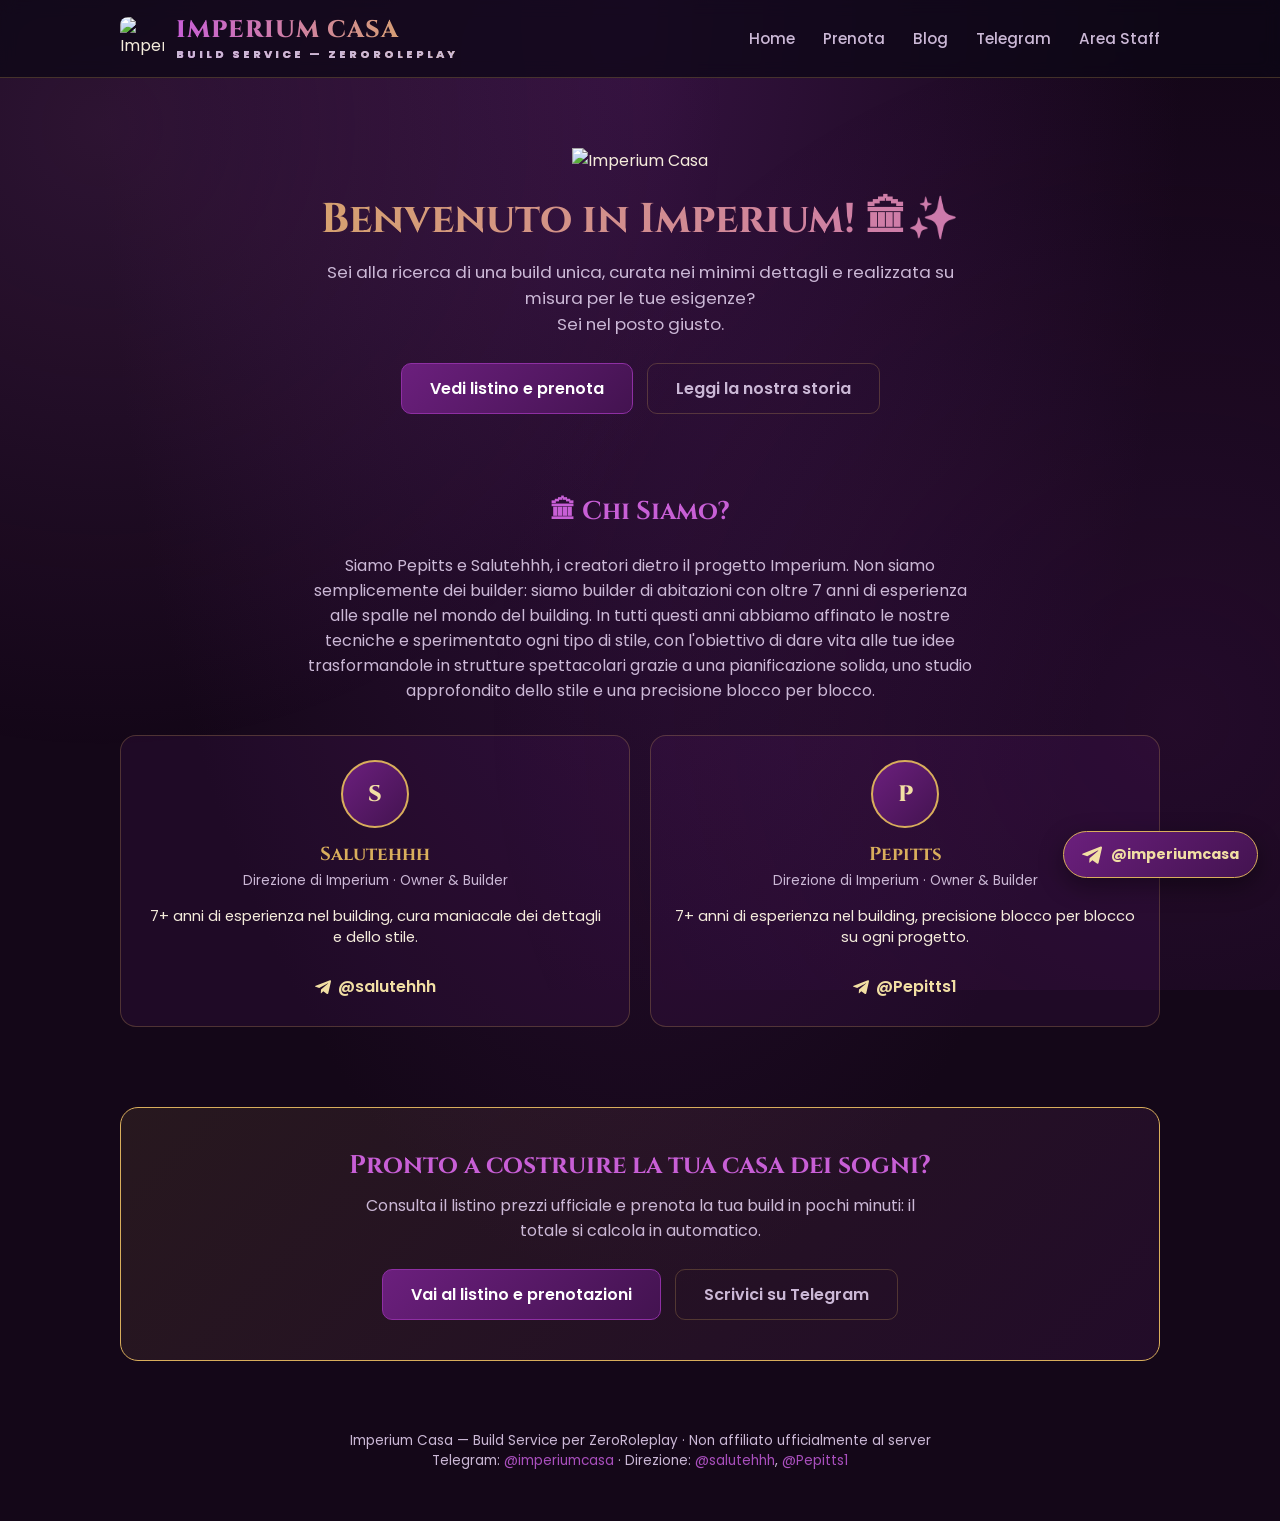
==== index.html @ 443346f4 "Primo caricamento sito Imperium Casa" ====
<!DOCTYPE html>
<html lang="it">
<head>
<meta charset="UTF-8">
<meta name="viewport" content="width=device-width, initial-scale=1.0">
<title>Imperium Casa — Build su misura per ZeroRoleplay</title>
<link rel="stylesheet" href="css/style.css">
<link rel="icon" type="image/png" href="assets/logo.png">
</head>
<body>

<header class="site-header">
  <div class="wrap">
    <div class="brand-row">
      <img src="assets/logo.png" alt="Imperium Casa" class="logo-img">
      <div class="brand">IMPERIUM CASA<span>BUILD SERVICE — ZEROROLEPLAY</span></div>
    </div>
    <nav class="main-nav">
      <a href="index.html">Home</a>
      <a href="prenota.html">Prenota</a>
      <a href="blog.html">Blog</a>
      <a href="https://t.me/imperiumcasa" target="_blank" rel="noopener">Telegram</a>
      <a href="staff.html">Area Staff</a>
    </nav>
  </div>
</header>

<section class="hero">
  <div class="wrap">
    <img src="assets/logo.png" alt="Imperium Casa" class="logo-hero">
    <h1>Benvenuto in Imperium! 🏛✨</h1>
    <p>Sei alla ricerca di una build unica, curata nei minimi dettagli e realizzata su misura per le tue esigenze?<br>Sei nel posto giusto.</p>
    <div class="btn-row">
      <a href="prenota.html" class="btn">Vedi listino e prenota</a>
      <a href="blog.html" class="btn secondary">Leggi la nostra storia</a>
    </div>
  </div>
</section>

<section id="chi-siamo">
  <div class="wrap">
    <h2 class="section-title">🏛 Chi Siamo?</h2>
    <p style="text-align:center;max-width:680px;margin:0 auto 32px;color:var(--text-dim);">
      Siamo Pepitts e Salutehhh, i creatori dietro il progetto Imperium. Non siamo semplicemente dei builder:
      siamo builder di abitazioni con oltre 7 anni di esperienza alle spalle nel mondo del building.
      In tutti questi anni abbiamo affinato le nostre tecniche e sperimentato ogni tipo di stile, con l'obiettivo
      di dare vita alle tue idee trasformandole in strutture spettacolari grazie a una pianificazione solida,
      uno studio approfondito dello stile e una precisione blocco per blocco.
    </p>
    <div class="team-grid">
      <div class="team-card reveal">
        <div class="team-avatar">S</div>
        <h3>Salutehhh</h3>
        <div class="role">Direzione di Imperium · Owner &amp; Builder</div>
        <p>7+ anni di esperienza nel building, cura maniacale dei dettagli e dello stile.</p>
        <a class="telegram-inline" href="https://t.me/salutehhh" target="_blank" rel="noopener">
          <svg viewBox="0 0 24 24"><path d="M9.036 15.803l-.396 5.577c.568 0 .814-.244 1.109-.537l2.663-2.545 5.518 4.041c1.012.564 1.73.267 1.998-.931L23.95 3.62c.328-1.478-.541-2.055-1.527-1.688L1.11 10.08c-1.442.56-1.424 1.36-.247 1.72l5.443 1.7L18.85 6.68c.577-.363 1.104-.163.671.2z"/></svg>
          @salutehhh
        </a>
      </div>
      <div class="team-card reveal">
        <div class="team-avatar">P</div>
        <h3>Pepitts</h3>
        <div class="role">Direzione di Imperium · Owner &amp; Builder</div>
        <p>7+ anni di esperienza nel building, precisione blocco per blocco su ogni progetto.</p>
        <a class="telegram-inline" href="https://t.me/Pepitts1" target="_blank" rel="noopener">
          <svg viewBox="0 0 24 24"><path d="M9.036 15.803l-.396 5.577c.568 0 .814-.244 1.109-.537l2.663-2.545 5.518 4.041c1.012.564 1.73.267 1.998-.931L23.95 3.62c.328-1.478-.541-2.055-1.527-1.688L1.11 10.08c-1.442.56-1.424 1.36-.247 1.72l5.443 1.7L18.85 6.68c.577-.363 1.104-.163.671.2z"/></svg>
          @Pepitts1
        </a>
      </div>
    </div>
  </div>
</section>

<section>
  <div class="wrap">
    <div class="cta-banner reveal">
      <h2 class="section-title" style="margin-bottom:10px;">Pronto a costruire la tua casa dei sogni?</h2>
      <p>Consulta il listino prezzi ufficiale e prenota la tua build in pochi minuti: il totale si calcola in automatico.</p>
      <div class="btn-row">
        <a href="prenota.html" class="btn">Vai al listino e prenotazioni</a>
        <a href="https://t.me/imperiumcasa" target="_blank" rel="noopener" class="btn secondary">Scrivici su Telegram</a>
      </div>
    </div>
  </div>
</section>

<footer>
  Imperium Casa — Build Service per ZeroRoleplay · Non affiliato ufficialmente al server<br>
  Telegram: <a href="https://t.me/imperiumcasa" target="_blank" rel="noopener">@imperiumcasa</a>
  · Direzione: <a href="https://t.me/salutehhh" target="_blank" rel="noopener">@salutehhh</a>,
  <a href="https://t.me/Pepitts1" target="_blank" rel="noopener">@Pepitts1</a>
</footer>

<a class="telegram-float" href="https://t.me/imperiumcasa" target="_blank" rel="noopener">
  <svg viewBox="0 0 24 24"><path d="M9.036 15.803l-.396 5.577c.568 0 .814-.244 1.109-.537l2.663-2.545 5.518 4.041c1.012.564 1.73.267 1.998-.931L23.95 3.62c.328-1.478-.541-2.055-1.527-1.688L1.11 10.08c-1.442.56-1.424 1.36-.247 1.72l5.443 1.7L18.85 6.68c.577-.363 1.104-.163.671.2z"/></svg>
  @imperiumcasa
</a>

<script src="js/site.js"></script>
</body>
</html>
---- css/style.css ----
@import url('https://fonts.googleapis.com/css2?family=Poppins:wght@400;500;600;700;800&family=Cinzel:wght@600;700;800&display=swap');

:root {
  /* Palette allineata al logo Imperium Casa: viola melanzana imperiale + oro */
  --bg-0: #140718;
  --bg-1: #200b28;
  --bg-2: #34123f;
  --purple-900: #431350;
  --purple-700: #6b1f7d;
  --purple-500: #8e2fa3;
  --purple-400: #a94fbd;
  --purple-glow: #c85fd6;
  --gold: #d9ae5c;
  --gold-light: #f2dfa4;
  --gold-dark: #8a6a2a;
  --text: #f5ecdc;
  --text-dim: #cbb8d6;
  --border: rgba(217, 174, 92, 0.25);
  --card: rgba(142, 47, 163, 0.10);
  --danger: #ef4a6b;
  --ok: #4ade80;
  --warn: #f5b942;
}

* { box-sizing: border-box; }

html, body {
  margin: 0;
  padding: 0;
  background: radial-gradient(ellipse at top, var(--bg-2) 0%, var(--bg-0) 60%);
  color: var(--text);
  font-family: 'Poppins', sans-serif;
  min-height: 100vh;
}

body::before {
  content: "";
  position: fixed;
  inset: -10%;
  background:
    radial-gradient(circle at 15% 20%, rgba(200, 95, 214, 0.14), transparent 40%),
    radial-gradient(circle at 85% 75%, rgba(107, 31, 125, 0.18), transparent 45%);
  pointer-events: none;
  z-index: 0;
  animation: blobDrift 14s ease-in-out infinite alternate;
}

@keyframes blobDrift {
  0% { transform: translate(0, 0) scale(1); }
  100% { transform: translate(3%, -3%) scale(1.06); }
}

@keyframes fadeInDown {
  from { opacity: 0; transform: translateY(-18px); }
  to { opacity: 1; transform: translateY(0); }
}

@keyframes fadeInUp {
  from { opacity: 0; transform: translateY(24px); }
  to { opacity: 1; transform: translateY(0); }
}

@keyframes gradientShift {
  0%, 100% { background-position: 0% center; }
  50% { background-position: 100% center; }
}

@keyframes logoGlowPulse {
  0%, 100% { filter: drop-shadow(0 4px 18px rgba(217, 174, 92, 0.35)) brightness(1); }
  50% { filter: drop-shadow(0 8px 30px rgba(217, 174, 92, 0.7)) brightness(1.1); }
}

@keyframes floatY {
  0%, 100% { transform: translateY(0); }
  50% { transform: translateY(-10px); }
}

@keyframes ringPulse {
  0% { box-shadow: 0 0 0 0 rgba(200, 95, 214, 0.5); }
  70% { box-shadow: 0 0 0 14px rgba(200, 95, 214, 0); }
  100% { box-shadow: 0 0 0 0 rgba(200, 95, 214, 0); }
}

.reveal { opacity: 0; transform: translateY(28px); transition: opacity 0.7s ease, transform 0.7s ease; }
.reveal.visible { opacity: 1; transform: translateY(0); }

a { color: var(--purple-400); text-decoration: none; }

.wrap { max-width: 1080px; margin: 0 auto; padding: 0 20px; position: relative; z-index: 1; }

header.site-header {
  border-bottom: 1px solid var(--border);
  background: rgba(13, 7, 22, 0.75);
  backdrop-filter: blur(8px);
  position: sticky;
  top: 0;
  z-index: 10;
}

.site-header .wrap {
  display: flex;
  align-items: center;
  justify-content: space-between;
  padding-top: 14px;
  padding-bottom: 14px;
}

.brand-row { display: flex; align-items: center; gap: 12px; }
.logo-img {
  height: 44px;
  width: 44px;
  object-fit: contain;
  border-radius: 8px;
  animation: logoGlowPulse 4s ease-in-out infinite;
}
.logo-hero {
  height: 110px;
  width: 110px;
  object-fit: contain;
  margin-bottom: 18px;
  animation: logoGlowPulse 3.5s ease-in-out infinite, floatY 5s ease-in-out infinite;
}

.brand {
  font-family: 'Cinzel', serif;
  font-size: 1.5rem;
  font-weight: 800;
  letter-spacing: 1px;
  background: linear-gradient(90deg, var(--purple-glow), var(--gold), var(--purple-glow));
  background-size: 200% auto;
  -webkit-background-clip: text;
  background-clip: text;
  color: transparent;
  animation: gradientShift 6s ease infinite;
}

.brand span { color: var(--text-dim); font-family: 'Poppins', sans-serif; font-size: 0.7rem; display: block; letter-spacing: 3px; -webkit-text-fill-color: var(--text-dim); }

nav.main-nav a {
  color: var(--text-dim);
  margin-left: 24px;
  font-weight: 500;
  font-size: 0.95rem;
  position: relative;
  transition: color 0.2s;
}
nav.main-nav a::after {
  content: "";
  position: absolute;
  left: 0; bottom: -4px;
  width: 0%;
  height: 2px;
  background: linear-gradient(90deg, var(--gold), var(--purple-glow));
  transition: width 0.25s ease;
}
nav.main-nav a:hover { color: var(--purple-glow); }
nav.main-nav a:hover::after { width: 100%; }

.hero {
  text-align: center;
  padding: 70px 20px 40px;
}

.hero h1 {
  font-family: 'Cinzel', serif;
  font-size: 2.6rem;
  margin: 0 0 12px;
  background: linear-gradient(90deg, var(--gold), var(--purple-glow) 60%, var(--gold));
  background-size: 200% auto;
  -webkit-background-clip: text;
  background-clip: text;
  color: transparent;
  animation: fadeInDown 0.8s ease both, gradientShift 7s ease infinite;
}

.hero p { color: var(--text-dim); font-size: 1.05rem; max-width: 640px; margin: 0 auto; animation: fadeInDown 0.9s ease 0.1s both; }

.btn {
  display: inline-block;
  padding: 12px 28px;
  border-radius: 10px;
  border: 1px solid var(--purple-500);
  background: linear-gradient(135deg, var(--purple-700), var(--purple-900));
  color: #fff;
  font-weight: 600;
  cursor: pointer;
  font-size: 1rem;
  transition: transform 0.15s, box-shadow 0.15s;
}
.btn:hover { transform: translateY(-1px); box-shadow: 0 6px 24px rgba(142, 47, 163, 0.45); }
.btn:active { transform: translateY(0); }
.btn:disabled { opacity: 0.5; cursor: not-allowed; transform: none; box-shadow: none; }

.btn.secondary {
  background: transparent;
  border: 1px solid var(--border);
  color: var(--text-dim);
}

.btn.danger { background: linear-gradient(135deg, #b0334f, #6b1a2c); border-color: #b0334f; }

section { padding: 40px 0; }

.card {
  background: var(--card);
  border: 1px solid var(--border);
  border-radius: 16px;
  padding: 28px;
}

h2.section-title {
  font-family: 'Cinzel', serif;
  font-size: 1.6rem;
  color: var(--purple-glow);
  margin-top: 0;
  margin-bottom: 24px;
  text-align: center;
}

.pricing-grid {
  display: grid;
  grid-template-columns: repeat(auto-fit, minmax(220px, 1fr));
  gap: 18px;
}

.price-card {
  background: var(--card);
  border: 1px solid var(--border);
  border-radius: 14px;
  padding: 20px;
  transition: transform 0.25s ease, border-color 0.25s ease, box-shadow 0.25s ease;
}
.price-card:hover {
  transform: translateY(-6px);
  border-color: var(--gold);
  box-shadow: 0 12px 30px rgba(217, 174, 92, 0.18);
}
.price-card h3 { margin: 0 0 8px; color: var(--gold); font-size: 1.05rem; }
.price-card p { color: var(--text-dim); font-size: 0.9rem; margin: 0 0 10px; }
.price-card ul { margin: 0; padding-left: 18px; color: var(--text); font-size: 0.92rem; }
.price-card li { margin-bottom: 4px; }

form .field { margin-bottom: 18px; }
label { display: block; font-weight: 600; margin-bottom: 6px; font-size: 0.92rem; color: var(--text-dim); }
label .hint { font-weight: 400; font-size: 0.8rem; opacity: 0.8; }

input[type="text"], input[type="number"], select, textarea {
  width: 100%;
  padding: 11px 14px;
  border-radius: 9px;
  border: 1px solid var(--border);
  background: rgba(255,255,255,0.03);
  color: var(--text);
  font-family: inherit;
  font-size: 0.98rem;
}
input:focus, select:focus, textarea:focus {
  outline: none;
  border-color: var(--purple-glow);
  box-shadow: 0 0 0 3px rgba(200, 95, 214, 0.2);
}
textarea { resize: vertical; min-height: 80px; }

.radio-row { display: flex; gap: 16px; flex-wrap: wrap; }
.radio-opt {
  border: 1px solid var(--border);
  border-radius: 10px;
  padding: 12px 16px;
  display: flex;
  align-items: center;
  gap: 8px;
  cursor: pointer;
  flex: 1;
  min-width: 220px;
}
.radio-opt input { width: auto; }
.radio-opt.checked { border-color: var(--purple-glow); background: rgba(200,95,214,0.08); }

.two-col { display: grid; grid-template-columns: 1fr 1fr; gap: 18px; }
@media (max-width: 640px) { .two-col { grid-template-columns: 1fr; } }

.total-box {
  margin-top: 10px;
  border: 1px solid var(--purple-glow);
  border-radius: 14px;
  padding: 20px;
  background: linear-gradient(135deg, rgba(200,95,214,0.12), rgba(142, 47, 163,0.05));
}
.total-box .breakdown { font-size: 0.88rem; color: var(--text-dim); margin-bottom: 10px; }
.total-box .breakdown div { display: flex; justify-content: space-between; padding: 2px 0; }
.total-box .grand { display: flex; justify-content: space-between; font-size: 1.4rem; font-weight: 800; color: var(--gold); border-top: 1px solid var(--border); padding-top: 10px; margin-top: 8px; }

.confirm-box {
  border: 1px solid var(--ok);
  background: rgba(74, 222, 128, 0.08);
  border-radius: 14px;
  padding: 24px;
  text-align: center;
}
.confirm-box h3 { color: var(--ok); margin-top: 0; }

.error-box {
  border: 1px solid var(--danger);
  background: rgba(239, 74, 107, 0.1);
  border-radius: 10px;
  padding: 12px 16px;
  color: #ffd4dc;
  font-size: 0.9rem;
  margin-bottom: 16px;
}

footer {
  text-align: center;
  padding: 30px 20px 50px;
  color: var(--text-dim);
  font-size: 0.85rem;
}

/* Staff panel */
.login-wrap {
  max-width: 380px;
  margin: 90px auto;
}

table.bookings {
  width: 100%;
  border-collapse: collapse;
  font-size: 0.88rem;
}
table.bookings th, table.bookings td {
  border-bottom: 1px solid var(--border);
  padding: 10px 8px;
  text-align: left;
  vertical-align: top;
}
table.bookings th {
  color: var(--purple-glow);
  font-size: 0.78rem;
  text-transform: uppercase;
  letter-spacing: 0.5px;
}
table.bookings tr:hover { background: rgba(200,95,214,0.05); }

.badge {
  padding: 4px 10px;
  border-radius: 999px;
  font-size: 0.75rem;
  font-weight: 700;
  display: inline-block;
  white-space: nowrap;
}
.badge.attesa { background: rgba(245, 185, 66, 0.15); color: var(--warn); border: 1px solid var(--warn); }
.badge.lavorazione { background: rgba(142, 47, 163, 0.18); color: var(--purple-glow); border: 1px solid var(--purple-glow); }
.badge.completato { background: rgba(74, 222, 128, 0.15); color: var(--ok); border: 1px solid var(--ok); }

.status-select { padding: 6px 8px; font-size: 0.8rem; border-radius: 6px; }

.table-scroll { overflow-x: auto; }

.top-bar { display: flex; justify-content: space-between; align-items: center; margin-bottom: 20px; flex-wrap: wrap; gap: 10px; }

.stat-row { display: flex; gap: 14px; flex-wrap: wrap; margin-bottom: 24px; }
.stat {
  flex: 1;
  min-width: 140px;
  background: var(--card);
  border: 1px solid var(--border);
  border-radius: 12px;
  padding: 16px;
  text-align: center;
}
.stat .num { font-size: 1.6rem; font-weight: 800; color: var(--gold); }
.stat .lbl { font-size: 0.8rem; color: var(--text-dim); }

.small-note { font-size: 0.78rem; color: var(--text-dim); margin-top: 6px; }

#submit-btn { animation: ringPulse 2.4s ease-in-out infinite; }
#submit-btn:hover { animation: none; }

.telegram-inline {
  display: inline-flex;
  align-items: center;
  gap: 7px;
  color: var(--gold-light);
  font-weight: 600;
}
.telegram-inline svg { width: 16px; height: 16px; fill: var(--gold-light); flex-shrink: 0; }

.telegram-float {
  position: fixed;
  bottom: 22px;
  right: 22px;
  z-index: 50;
  display: inline-flex;
  align-items: center;
  gap: 9px;
  padding: 12px 18px;
  border-radius: 999px;
  background: linear-gradient(135deg, var(--purple-700), var(--purple-900));
  border: 1px solid var(--gold);
  color: var(--gold-light);
  font-weight: 700;
  font-size: 0.9rem;
  box-shadow: 0 8px 24px rgba(0, 0, 0, 0.4);
  animation: floatY 3s ease-in-out infinite;
  transition: transform 0.2s ease, box-shadow 0.2s ease;
}
.telegram-float:hover {
  transform: translateY(-6px) scale(1.04);
  box-shadow: 0 12px 30px rgba(217, 174, 92, 0.3);
  color: var(--gold-light);
}
.telegram-float svg { width: 20px; height: 20px; fill: var(--gold-light); }

@media (max-width: 640px) {
  .telegram-float { padding: 10px 14px; font-size: 0.82rem; bottom: 14px; right: 14px; }
}

/* Home / CTA */
.btn-row { display: flex; gap: 14px; justify-content: center; flex-wrap: wrap; margin-top: 26px; }

.cta-banner {
  text-align: center;
  border: 1px solid var(--gold);
  background: linear-gradient(135deg, rgba(217,174,92,0.1), rgba(142,47,163,0.12));
  border-radius: 18px;
  padding: 40px 24px;
}
.cta-banner h2 { margin-top: 0; }
.cta-banner p { color: var(--text-dim); max-width: 560px; margin: 0 auto 6px; }

/* Chi siamo */
.team-grid {
  display: grid;
  grid-template-columns: repeat(auto-fit, minmax(240px, 1fr));
  gap: 20px;
}
.team-card {
  background: var(--card);
  border: 1px solid var(--border);
  border-radius: 16px;
  padding: 24px;
  text-align: center;
  transition: transform 0.25s ease, border-color 0.25s ease;
}
.team-card:hover { transform: translateY(-6px); border-color: var(--gold); }
.team-avatar {
  width: 68px;
  height: 68px;
  margin: 0 auto 14px;
  border-radius: 50%;
  background: linear-gradient(135deg, var(--purple-700), var(--purple-900));
  border: 2px solid var(--gold);
  display: flex;
  align-items: center;
  justify-content: center;
  font-family: 'Cinzel', serif;
  font-size: 1.4rem;
  font-weight: 800;
  color: var(--gold-light);
}
.team-card h3 { margin: 0 0 4px; color: var(--gold); font-family: 'Cinzel', serif; }
.team-card .role { color: var(--text-dim); font-size: 0.85rem; margin-bottom: 12px; }
.team-card p { color: var(--text); font-size: 0.92rem; }
.team-card .telegram-inline { margin-top: 12px; justify-content: center; width: 100%; }

/* Articolo / blog */
.article h2, .article h3 { font-family: 'Cinzel', serif; color: var(--gold); }
.article p { line-height: 1.7; margin-bottom: 16px; }
.article .signature { color: var(--purple-glow); font-weight: 700; font-style: italic; margin-top: 24px; }
.article .post-meta { color: var(--text-dim); font-size: 0.82rem; margin-bottom: 24px; text-transform: uppercase; letter-spacing: 0.5px; }

.blog-list { display: grid; gap: 22px; }
.blog-card {
  background: var(--card);
  border: 1px solid var(--border);
  border-radius: 16px;
  padding: 26px;
  transition: transform 0.25s ease, border-color 0.25s ease;
}
.blog-card:hover { transform: translateY(-4px); border-color: var(--gold); }
.blog-card .post-meta { color: var(--text-dim); font-size: 0.8rem; text-transform: uppercase; letter-spacing: 0.5px; margin-bottom: 8px; }
.blog-card h2 { margin: 0 0 10px; font-family: 'Cinzel', serif; color: var(--gold); font-size: 1.35rem; }
.blog-card p { color: var(--text-dim); }
.blog-card .read-more { color: var(--purple-glow); font-weight: 700; display: inline-block; margin-top: 8px; }
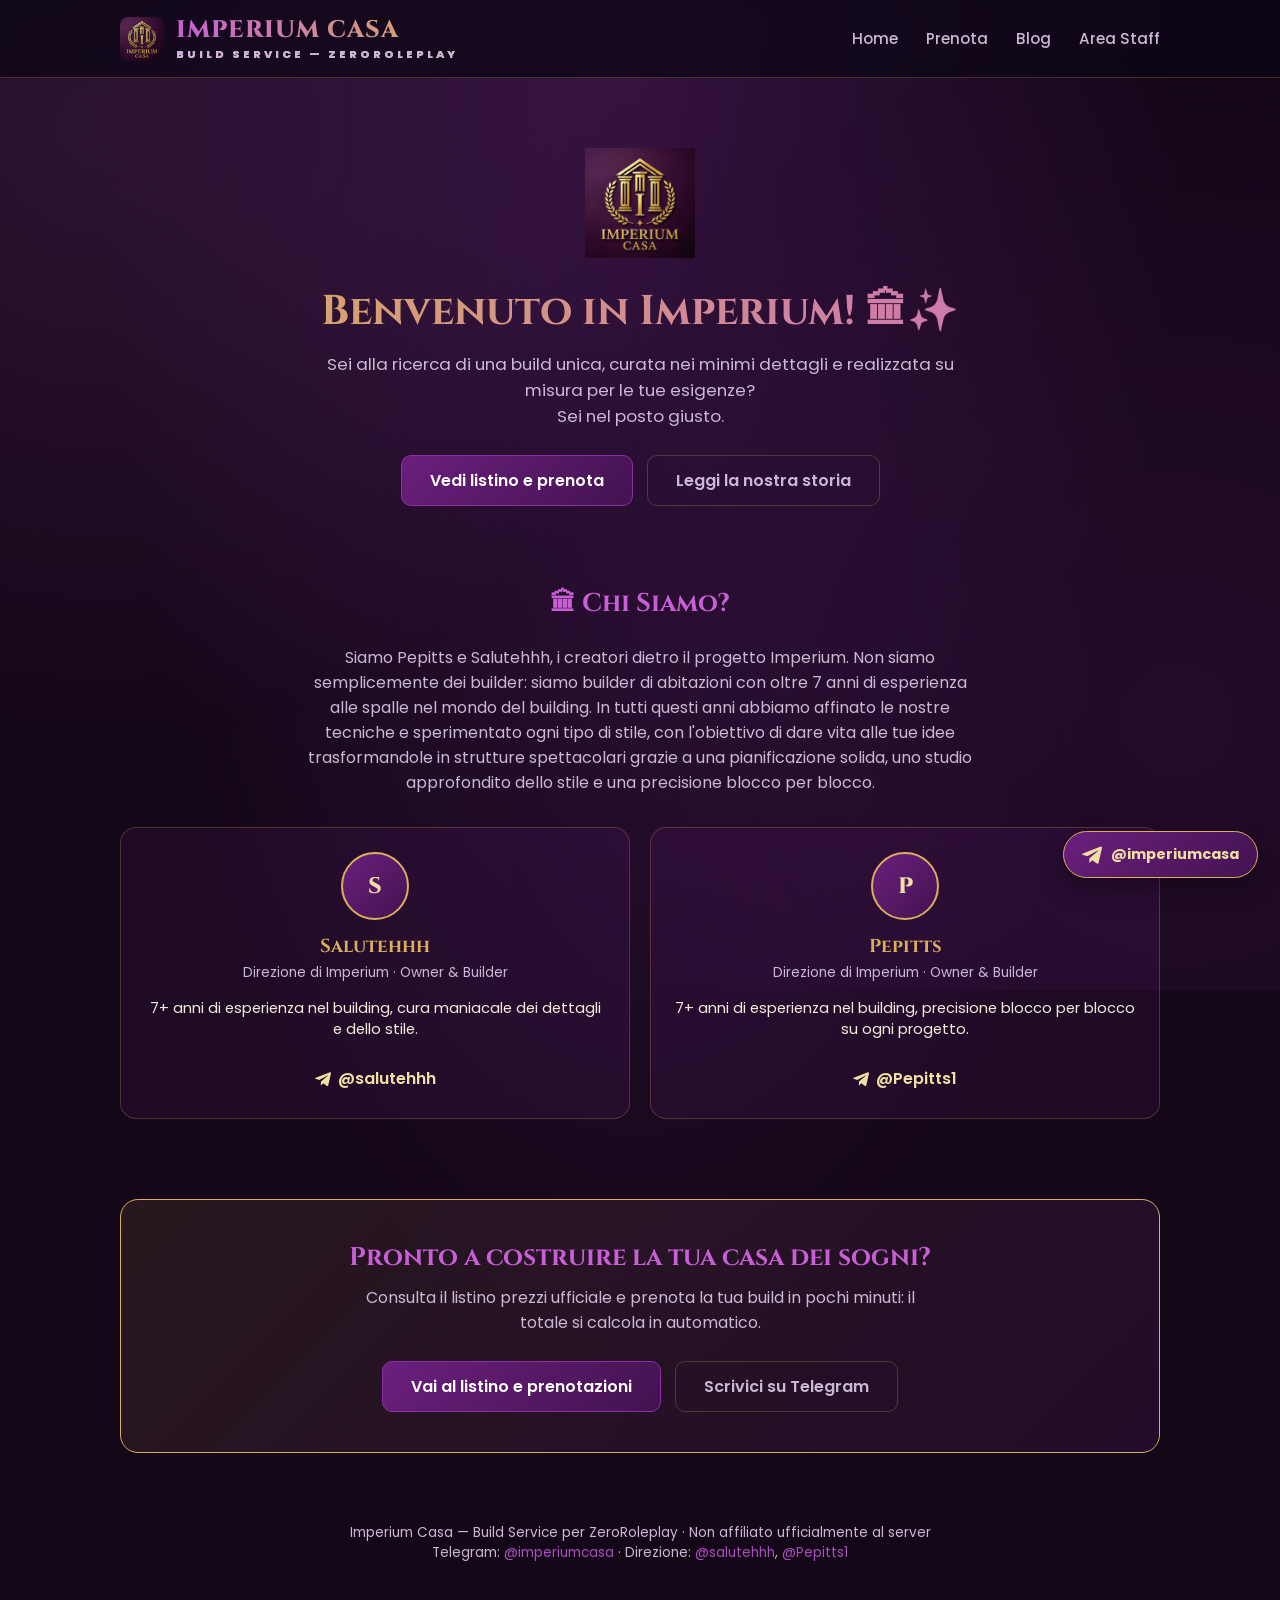
==== commit 29589ec9: "Rimuovi link Telegram dal menu di navigazione" ====
--- a/index.html
+++ b/index.html
@@ -19,7 +19,6 @@
       <a href="index.html">Home</a>
       <a href="prenota.html">Prenota</a>
       <a href="blog.html">Blog</a>
-      <a href="https://t.me/imperiumcasa" target="_blank" rel="noopener">Telegram</a>
       <a href="staff.html">Area Staff</a>
     </nav>
   </div>
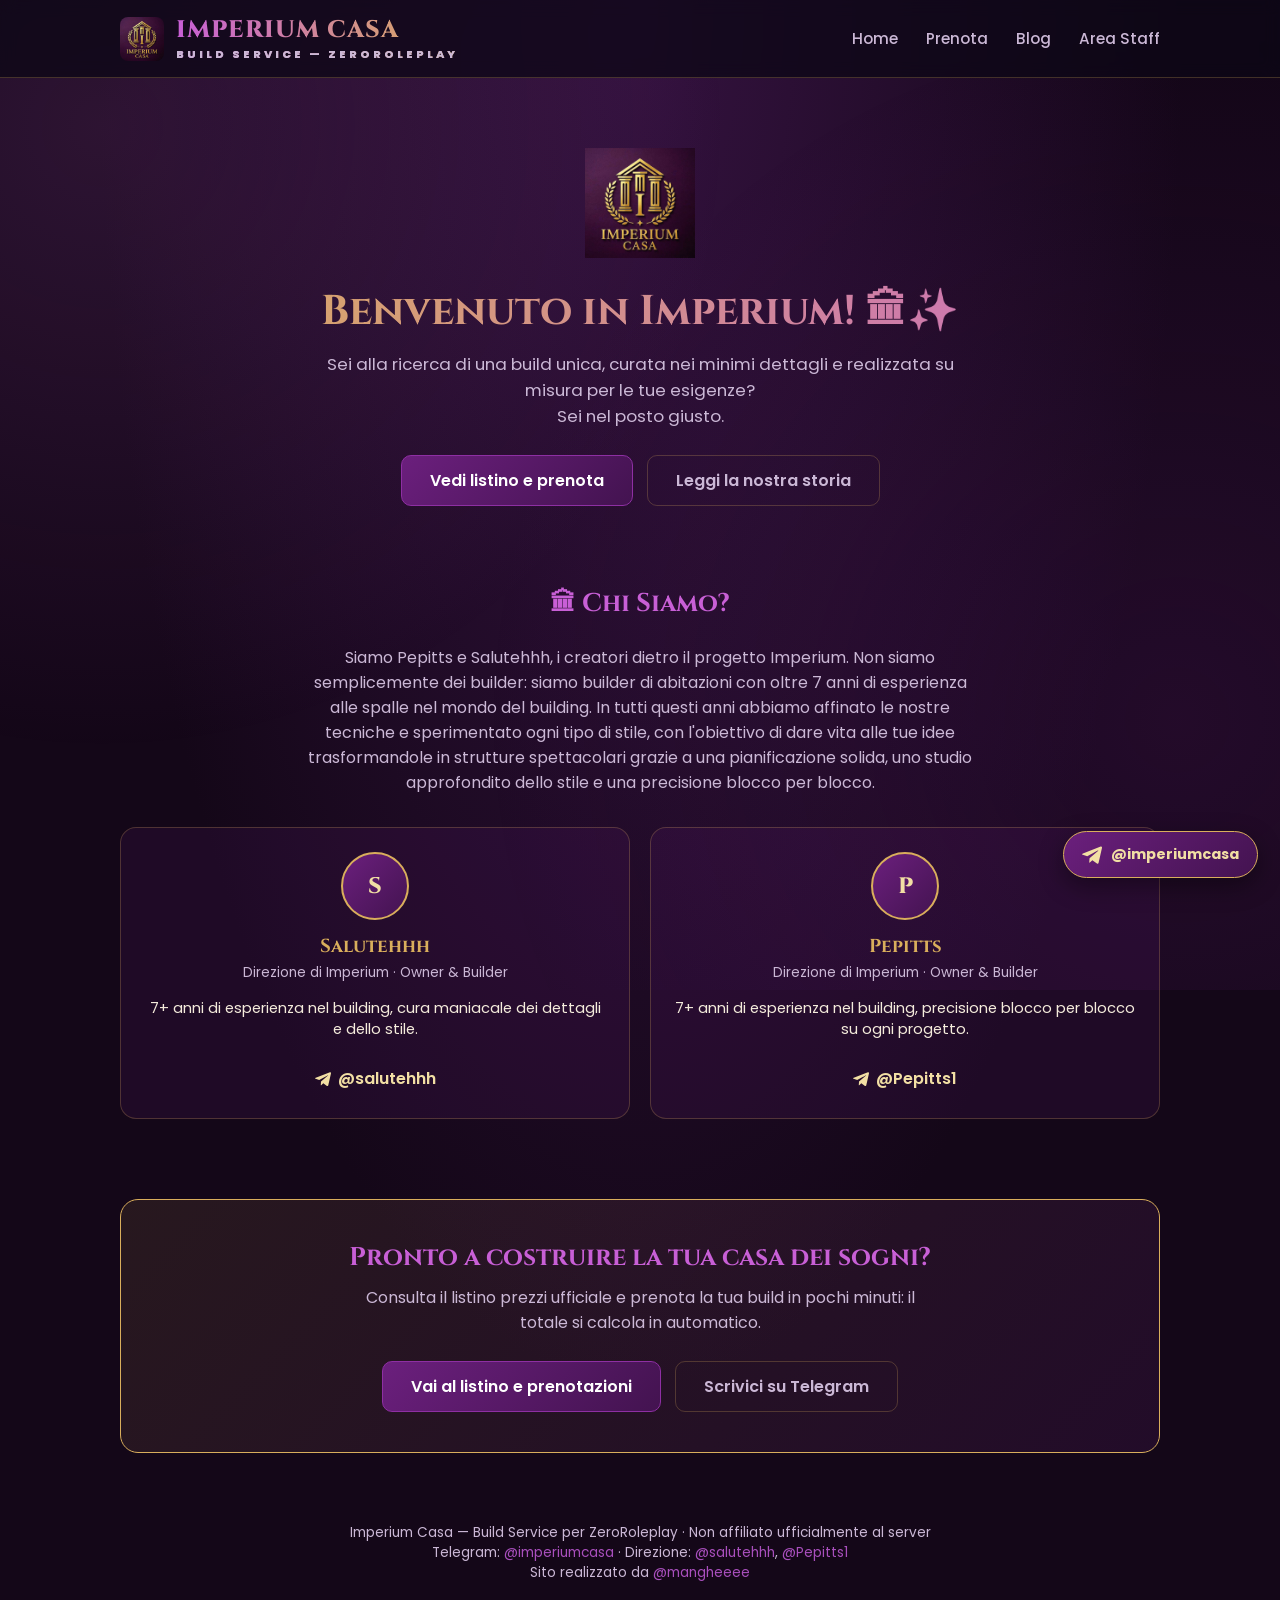
==== commit c4a70974: "Aggiungi credito realizzazione sito nel footer" ====
--- a/index.html
+++ b/index.html
@@ -88,7 +88,8 @@
   Imperium Casa — Build Service per ZeroRoleplay · Non affiliato ufficialmente al server<br>
   Telegram: <a href="https://t.me/imperiumcasa" target="_blank" rel="noopener">@imperiumcasa</a>
   · Direzione: <a href="https://t.me/salutehhh" target="_blank" rel="noopener">@salutehhh</a>,
-  <a href="https://t.me/Pepitts1" target="_blank" rel="noopener">@Pepitts1</a>
+  <a href="https://t.me/Pepitts1" target="_blank" rel="noopener">@Pepitts1</a><br>
+  Sito realizzato da <a href="https://t.me/mangheeee" target="_blank" rel="noopener">@mangheeee</a>
 </footer>
 
 <a class="telegram-float" href="https://t.me/imperiumcasa" target="_blank" rel="noopener">
